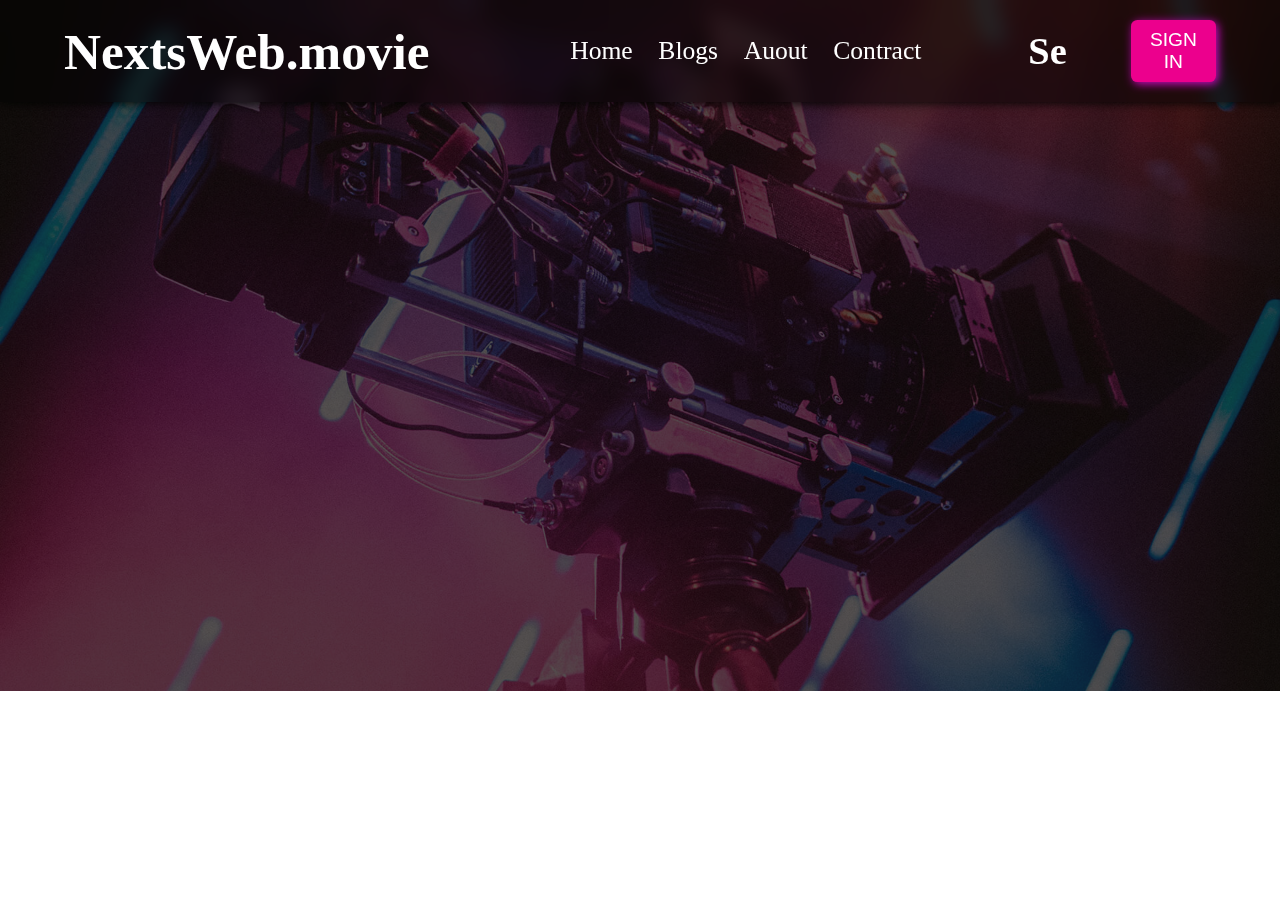
==== index.html @ a1dbd4a1 "design menu bar" ====
<!DOCTYPE html>
<html lang="en">

<head>
    <meta charset="UTF-8">
    <meta name="viewport" content="width=device-width, initial-scale=1.0">
    <title>Text Alignment</title>

    <link rel="stylesheet" href="./style.css">

</head>

<body>

    <section class="head">
        <div>
            <div class="head_title">
                <h1>NextsWeb.movie</h1>
            </div>
            <div class="head_menu">
                <ul>
                    <li><a href="">Home</a></li>
                    <li><a href="">Blogs</a></li>
                    <li><a href="">Auout</a></li>
                    <li><a href="">Contract</a></li>
                </ul>
            </div>
    
            <div class="head_search">
                <h1>Se</h1>
            </div>

            <div class="head_signbtn">
                <button>SIGN IN</button>
            </div>
        </div>
    </section>

    <section class="baner">
        
    </section>



</body>

</html>
---- style.css ----
* {
    margin: 0;
    padding: 0;
}

body::-webkit-scrollbar {
    display: none;
}

.head {
    width: 100%;
    height: 8vw;
    /* background-color: rgba(36, 3, 32, 1); */
    backdrop-filter: blur(10px);
    display: flex;
    justify-content: center;
    align-items: center;
    color: white;
    position: fixed;
    z-index: 1;
    box-shadow: 1px 1px 10px rgb(0, 3, 0);
    
}
.head::before {
    content: "";
    position: absolute;
    top: 0;
    left: 0;
    width: 100%;
    height: 100%;
    background-color: rgba(0, 0, 0, 0.5); 
}
.head div {
    justify-content: space-between;
    display: flex;
    align-items: center;
    text-align: center;
    width: 90%;
    position: relative;
    z-index: 1;
}

.head div .head_title {
    font-size: 2vw;
}


.head div .head_menu ul {
    font-size: 2vw;
    display: flex;
    justify-content: center;
    list-style: none;
    margin-left: 10vw;
}

.head div .head_menu ul li{

    text-align: end;

}

.head div .head_menu ul a{
    text-decoration: none;
    color: white;
    padding: 1vw;
    transform: 1s out;
}

.head div .head_menu ul a:hover{
    color: rgb(236, 0, 141);
}

.head div .head_search{
    text-align: end;
    display: flex;
    justify-content: end;
    font-size: 1.5vw;
}

.head div .head_signbtn button{
    padding: .7vw 1.5vw;
    background-color: rgb(236, 0, 141);
    margin-left: 5vw;
    font-size: 1.5vw;
    cursor: pointer;
    color: white;
    border-radius: .5vw;
    box-shadow: 2px 2px 10px rgb(208, 8, 198);
    border: none;
}


.baner {
    position: relative; /* Parent container */
    background-image: url(./home__bg.jpg);
    background-size: cover;
    background-position: center;
    padding: 9vw 0 0 0;
    width: 100%;
    height: 45vw; /* Height নির্দিষ্ট করা */
    background-color: aquamarine;
}

.baner::before {
    content: "";
    position: absolute;
    top: 0;
    left: 0;
    width: 100%;
    height: 100%; /* Parent .baner-এর height অনুযায়ী নির্ধারণ করা */
    background-color: rgba(13, 7, 7, 0.7); /* 70% কালো শেড */
}
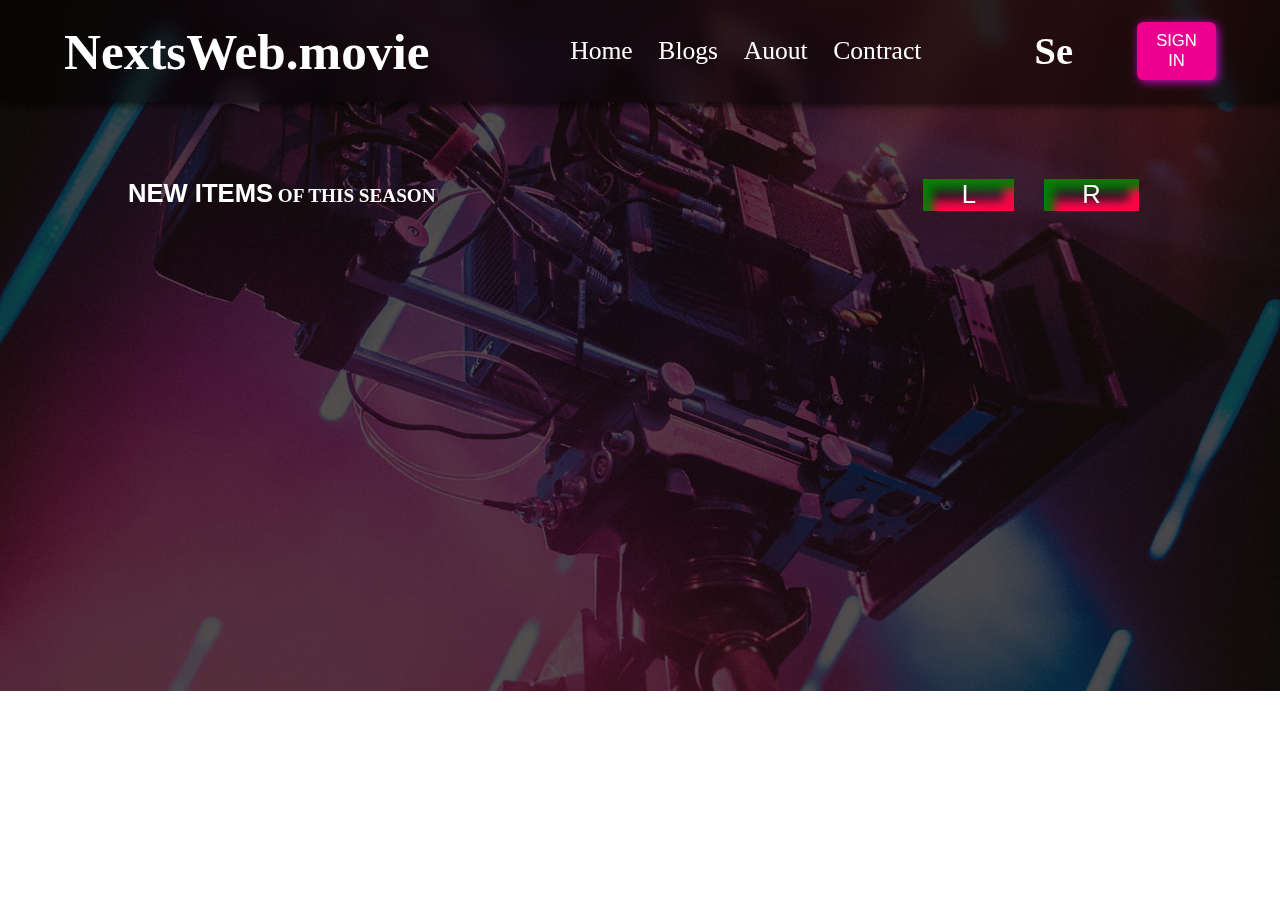
==== commit cdc989d4: "baner section working" ====
--- a/index.html
+++ b/index.html
@@ -25,7 +25,7 @@
                     <li><a href="">Contract</a></li>
                 </ul>
             </div>
-    
+
             <div class="head_search">
                 <h1>Se</h1>
             </div>
@@ -37,7 +37,18 @@
     </section>
 
     <section class="baner">
-        
+
+
+        <div class="baner_title">
+            <div>
+                <h1><samp>NEW ITEMS</samp> OF THIS SEASON</h1>
+            </div>
+            <div>
+                <button> L </button>
+                <button>R</button>
+            </div>
+        </div>
+
     </section>
 
 
--- a/style.css
+++ b/style.css
@@ -81,7 +81,7 @@
     padding: .7vw 1.5vw;
     background-color: rgb(236, 0, 141);
     margin-left: 5vw;
-    font-size: 1.5vw;
+    font-size: 1.3vw;
     cursor: pointer;
     color: white;
     border-radius: .5vw;
@@ -99,6 +99,11 @@
     width: 100%;
     height: 45vw; /* Height নির্দিষ্ট করা */
     background-color: aquamarine;
+    color: white;
+    display: flex;
+    justify-content: center;
+    
+    
 }
 
 .baner::before {
@@ -110,3 +115,36 @@
     height: 100%; /* Parent .baner-এর height অনুযায়ী নির্ধারণ করা */
     background-color: rgba(13, 7, 7, 0.7); /* 70% কালো শেড */
 }
+
+.baner .baner_title{
+    margin-top: 5vw;
+    display: flex;
+    position: fixed;
+    z-index: 1;
+    justify-content: space-between;
+    width: 80%;
+}
+.baner .baner_title h1{
+    font-size: 1.5vw;
+}
+.baner .baner_title h1 samp{
+    font-size: 2vw;
+    font-family: 'Franklin Gothic Medium', 'Arial Narrow', Arial, sans-serif;
+}
+.baner .baner_title button{
+    font-size: 2vw;
+    background:none;
+    border: none;
+    color: white;
+    padding: .1vw 3vw;
+    box-shadow: 10px 10px 10px green inset,
+    -10px -10px 10px rgb(255, 5, 71) inset;
+    margin:0 1vw;
+    transition: all 1s;
+}
+.baner .baner_title button:hover{
+    box-shadow: 10px 10px 10px red inset,
+    -10px -10px 10px green inset;
+    margin:0 1vw;
+    cursor: pointer;
+}
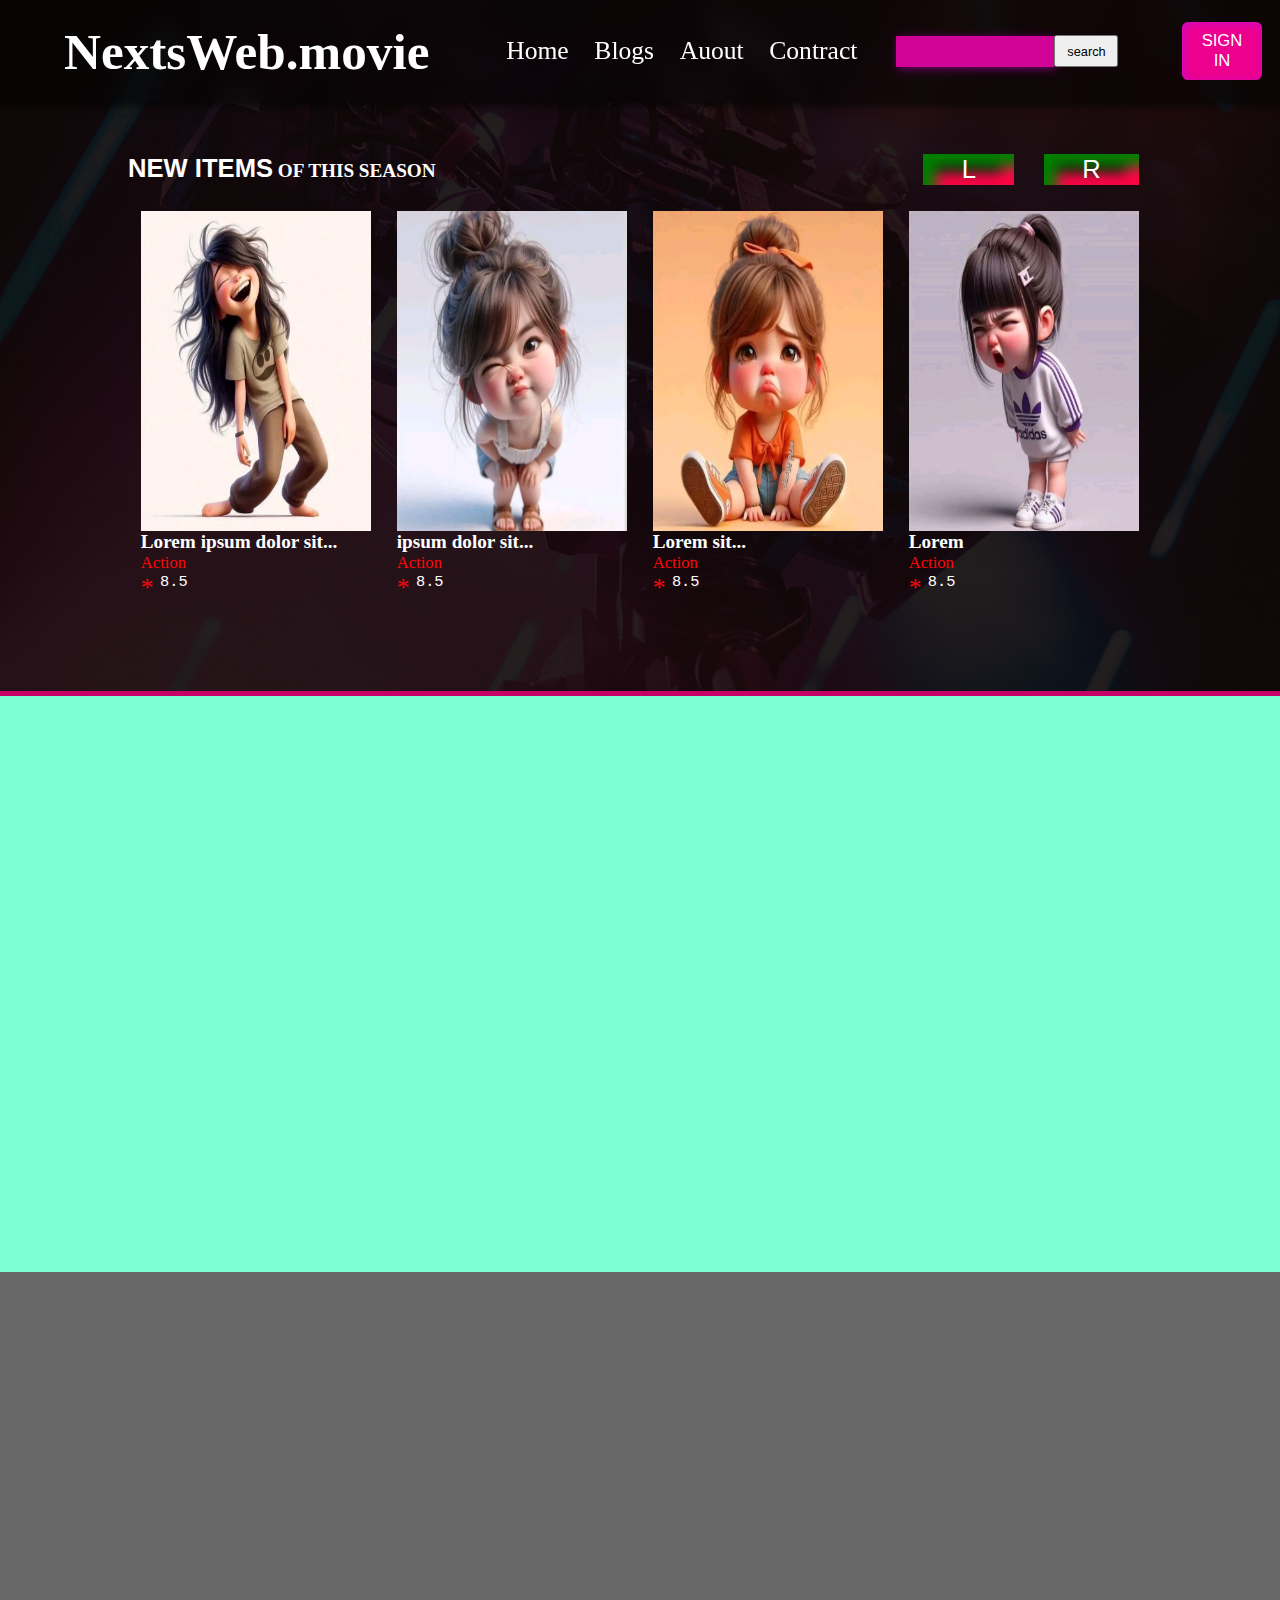
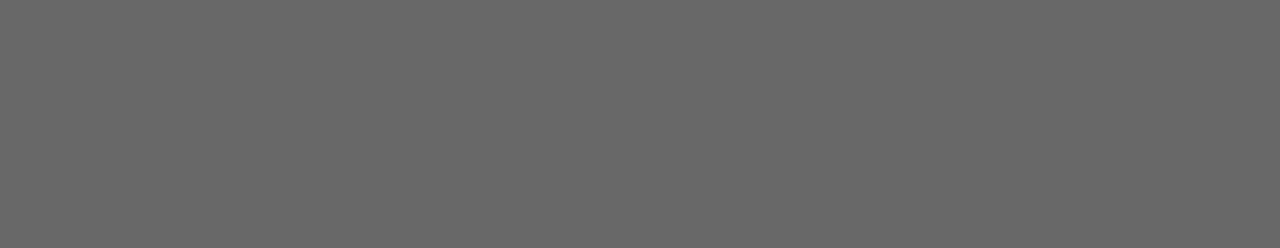
==== commit 7deaaf81: "complite baner section" ====
--- a/index.html
+++ b/index.html
@@ -27,7 +27,8 @@
             </div>
 
             <div class="head_search">
-                <h1>Se</h1>
+                <input type="text">
+                <button>search</button>
             </div>
 
             <div class="head_signbtn">
@@ -36,20 +37,169 @@
         </div>
     </section>
 
+
+
     <section class="baner">
-
-
         <div class="baner_title">
             <div>
                 <h1><samp>NEW ITEMS</samp> OF THIS SEASON</h1>
             </div>
             <div>
-                <button> L </button>
-                <button>R</button>
+                <button id="leftBtn"> L </button>
+                <button id="rightBtn"> R </button>
             </div>
         </div>
 
-    </section>
+        <div class="baner_wrapper">
+            <div class="baner_body">
+
+                <div class="item">
+                    <div>
+                        <a href="">
+                            <div class="image">
+                                <img src="./1737973259328.jpg" alt="">
+                            </div>
+                            <div class="title">
+                                <h1>Lorem ipsum dolor sit...</h1>
+                                <p>Action</p>
+                                <div style="margin: 0 ; display: flex; text-align: center;">
+                                    <span>* </span>
+                                    <samp
+                                        style="color: white; margin: 0;  z-index: 1; position: relative;  font-size: 1.2vw; margin-left: .5vw;">8.5</samp>
+                                </div>
+                            </div>
+                        </a>
+                    </div>
+                </div>
+
+                <div class="item">
+                    <div>
+                        <a href="">
+
+                            <div class="image">
+                                <img src="./1737973261341.jpg" alt="">
+                            </div>
+                            <div class="title">
+                                <h1> ipsum dolor sit...</h1>
+                                <p>Action</p>
+                                <div style="margin: 0 ; display: flex; text-align: center;">
+                                    <span>* </span>
+                                    <samp
+                                        style="color: white; margin: 0;  z-index: 1; position: relative;  font-size: 1.2vw; margin-left: .5vw;">8.5</samp>
+                                </div>
+                            </div>
+                        </a>
+                    </div>
+                </div>
+
+                <div class="item">
+                    <div>
+                        <a href="">
+
+                            <div class="image">
+                                <img src="./1737973275456.jpg" alt="">
+                            </div>
+                            <div class="title">
+                                <h1>Lorem sit...</h1>
+                                <p>Action</p>
+                                <div style="margin: 0 ; display: flex; text-align: center;">
+                                    <span>* </span>
+                                    <samp
+                                        style="color: white; margin: 0;  z-index: 1; position: relative;  font-size: 1.2vw; margin-left: .5vw;">8.5</samp>
+                                </div>
+                        </a>
+                    </div>
+                </div>
+
+                
+            </div>
+
+            <div class="item">
+                <div>
+                    <div class="image">
+                        <img src="./1737973290416.jpg" alt="">
+                    </div>
+                    <div class="title">
+                        <h1>Lorem </h1>
+                        <p>Action</p>
+                        <div style="margin: 0 ; display: flex; text-align: center;">
+                            <span>* </span>
+                            <samp
+                                style="color: white; margin: 0;  z-index: 1; position: relative;  font-size: 1.2vw; margin-left: .5vw;">8.5</samp>
+                        </div>
+                    </div>
+                </div>
+            </div>
+
+
+            <div class="item">
+                <div>
+                    <div class="image">
+                        <img src="./1737983048044.jpg" alt="">
+                    </div>
+                    <div class="title">
+                        <h1>Lorem </h1>
+                        <p>Action</p>
+                        <div style="margin: 0 ; display: flex; text-align: center;">
+                            <span>* </span>
+                            <samp
+                                style="color: white; margin: 0;  z-index: 1; position: relative;  font-size: 1.2vw; margin-left: .5vw;">8.5</samp>
+                        </div>
+                    </div>
+                </div>
+            </div>
+
+            <div class="item">
+                <div>
+                    <div class="image">
+                        <img src="./home__bg.jpg" alt="">
+                    </div>
+                    <div class="title">
+                        <h1>Lorem </h1>
+                        <p>Action</p>
+                        <div style="margin: 0 ; display: flex; text-align: center;">
+                            <span>* </span>
+                            <samp
+                                style="color: white; margin: 0;  z-index: 1; position: relative;  font-size: 1.2vw; margin-left: .5vw;">8.5</samp>
+                        </div>
+                    </div>
+                </div>
+            </div>
+            
+        </div>
+
+    </section>
+
+    <script>
+        const bannerBody = document.querySelector(".baner_body");
+        const items = document.querySelectorAll(".item");
+
+        document.getElementById("rightBtn").addEventListener("click", function () {
+            const firstItem = bannerBody.firstElementChild;
+            bannerBody.appendChild(firstItem.cloneNode(true)); // নতুন করে শেষের দিকে যোগ হবে
+            bannerBody.removeChild(firstItem); // প্রথম আইটেম সরিয়ে দেওয়া হবে
+        });
+
+        document.getElementById("leftBtn").addEventListener("click", function () {
+            const lastItem = bannerBody.lastElementChild;
+            bannerBody.prepend(lastItem.cloneNode(true)); // নতুন করে শুরুতে যোগ হবে
+            bannerBody.removeChild(lastItem); // শেষের আইটেম সরিয়ে দেওয়া হবে
+        });
+    </script>
+
+
+    <section class="category">
+
+    </section>
+
+    <section class="expected_premiere">
+
+    </section>
+
+
+
+
+
 
 
 
--- a/style.css
+++ b/style.css
@@ -17,7 +17,7 @@
     align-items: center;
     color: white;
     position: fixed;
-    z-index: 1;
+    z-index: 2;
     box-shadow: 1px 1px 10px rgb(0, 3, 0);
     
 }
@@ -50,11 +50,10 @@
     display: flex;
     justify-content: center;
     list-style: none;
-    margin-left: 10vw;
+    margin-left: 5vw;
 }
 
 .head div .head_menu ul li{
-
     text-align: end;
 
 }
@@ -75,7 +74,32 @@
     display: flex;
     justify-content: end;
     font-size: 1.5vw;
-}
+    margin-left: 2vw;
+}
+.head div .head_search input{
+    width: 12vw;
+    height: 2vw;
+    outline: none;
+    background-color: rgb(209, 2, 150);
+    padding: .2vw;
+    border: none;
+    box-shadow: 2px 2px 10px rgb(112, 2, 107);
+    color: white;
+    font-size: 1vw;
+}
+
+.head div .head_search input:focus{
+    border: none;
+    outline: none;
+} 
+
+.head div .head_search button{
+    width: 5vw;
+    height: 2.5vw;
+    font-size: 1vw;
+}
+
+
 
 .head div .head_signbtn button{
     padding: .7vw 1.5vw;
@@ -85,8 +109,13 @@
     cursor: pointer;
     color: white;
     border-radius: .5vw;
+    box-shadow: 2px 2px 10px rgb(208, 8, 198) inset;
+    border: none;
+}
+
+.head div .head_signbtn button:hover{
+    /* background-color: rgb(191, 5, 117); */
     box-shadow: 2px 2px 10px rgb(208, 8, 198);
-    border: none;
 }
 
 
@@ -101,9 +130,9 @@
     background-color: aquamarine;
     color: white;
     display: flex;
-    justify-content: center;
-    
-    
+    align-items: center;
+    flex-direction: column;
+    border-bottom: 5px solid rgb(198, 0, 102);
 }
 
 .baner::before {
@@ -113,13 +142,13 @@
     left: 0;
     width: 100%;
     height: 100%; /* Parent .baner-এর height অনুযায়ী নির্ধারণ করা */
-    background-color: rgba(13, 7, 7, 0.7); /* 70% কালো শেড */
+    background-color: rgba(13, 7, 7, 0.9); /* 70% কালো শেড */
 }
 
 .baner .baner_title{
-    margin-top: 5vw;
-    display: flex;
-    position: fixed;
+    margin-top: 3vw;
+    display: flex;
+    /* position: fixed; */
     z-index: 1;
     justify-content: space-between;
     width: 80%;
@@ -137,14 +166,112 @@
     border: none;
     color: white;
     padding: .1vw 3vw;
-    box-shadow: 10px 10px 10px green inset,
-    -10px -10px 10px rgb(255, 5, 71) inset;
+    box-shadow: 1vw 1vw 1vw green inset,
+    -1vw -1vw 1vw rgb(255, 5, 71) inset;
     margin:0 1vw;
     transition: all 1s;
 }
 .baner .baner_title button:hover{
-    box-shadow: 10px 10px 10px red inset,
-    -10px -10px 10px green inset;
+    box-shadow: 1vw 1vw 1vw red inset,
+    -1vw -1vw 1vw green inset;
     margin:0 1vw;
     cursor: pointer;
 }
+.baner .baner_wrapper{
+    display: flex;
+    justify-content: center;
+    align-items: center;
+    width: 80%;
+}
+.baner .baner_body {
+    display: flex;
+    overflow:hidden;
+    width: 100%;
+   
+}
+
+.baner .baner_body .item a{
+    text-decoration: none;
+}
+
+.item {
+    position: relative;
+}
+
+.image {
+    position: relative;
+}
+
+.image img {
+    width: 100%;
+    height: auto;
+    display: block;
+    transition: all 0.3s ease;
+}
+
+.image:hover::after {
+    content: "";
+    position: absolute;
+    top: 0;
+    left: 0;
+    width: 100%;
+    height: 100%;
+    background: rgba(0, 0, 0, 0.5); /* 50% black shadow */
+    z-index: 1;
+}
+
+
+
+
+.baner .baner_body div div {
+    margin: 0 .5vw;
+    margin-top: 2vw;
+    color: white;
+
+}
+.baner .baner_body div  .title{
+    margin-top: 0;
+}
+.baner .baner_body div  .title h1{
+    z-index: 1; 
+    position: relative;
+    color: white;
+    font-size: 1.5vw;
+}
+
+
+.baner .baner_body div  p{
+    z-index: 1; 
+    position: relative;
+    color: rgb(255, 5, 5);
+    font-size: 1.3vw;
+}
+
+.baner .baner_body div  .title span{
+    z-index: 1; 
+    position: relative;
+    color: rgb(255, 5, 5);
+    font-size: 2vw;
+}
+
+
+.baner .baner_body div div img{
+    width: 18vw;
+    height: 25vw;
+    z-index: 1; 
+    position: relative;
+}
+
+
+.category{
+    width: 100%;
+    height: 45vw;
+    background-color: aquamarine;
+}
+
+.expected_premiere{
+    width: 100%;
+    height: 45vw;
+    background-color: rgb(104, 104, 104);
+}
+}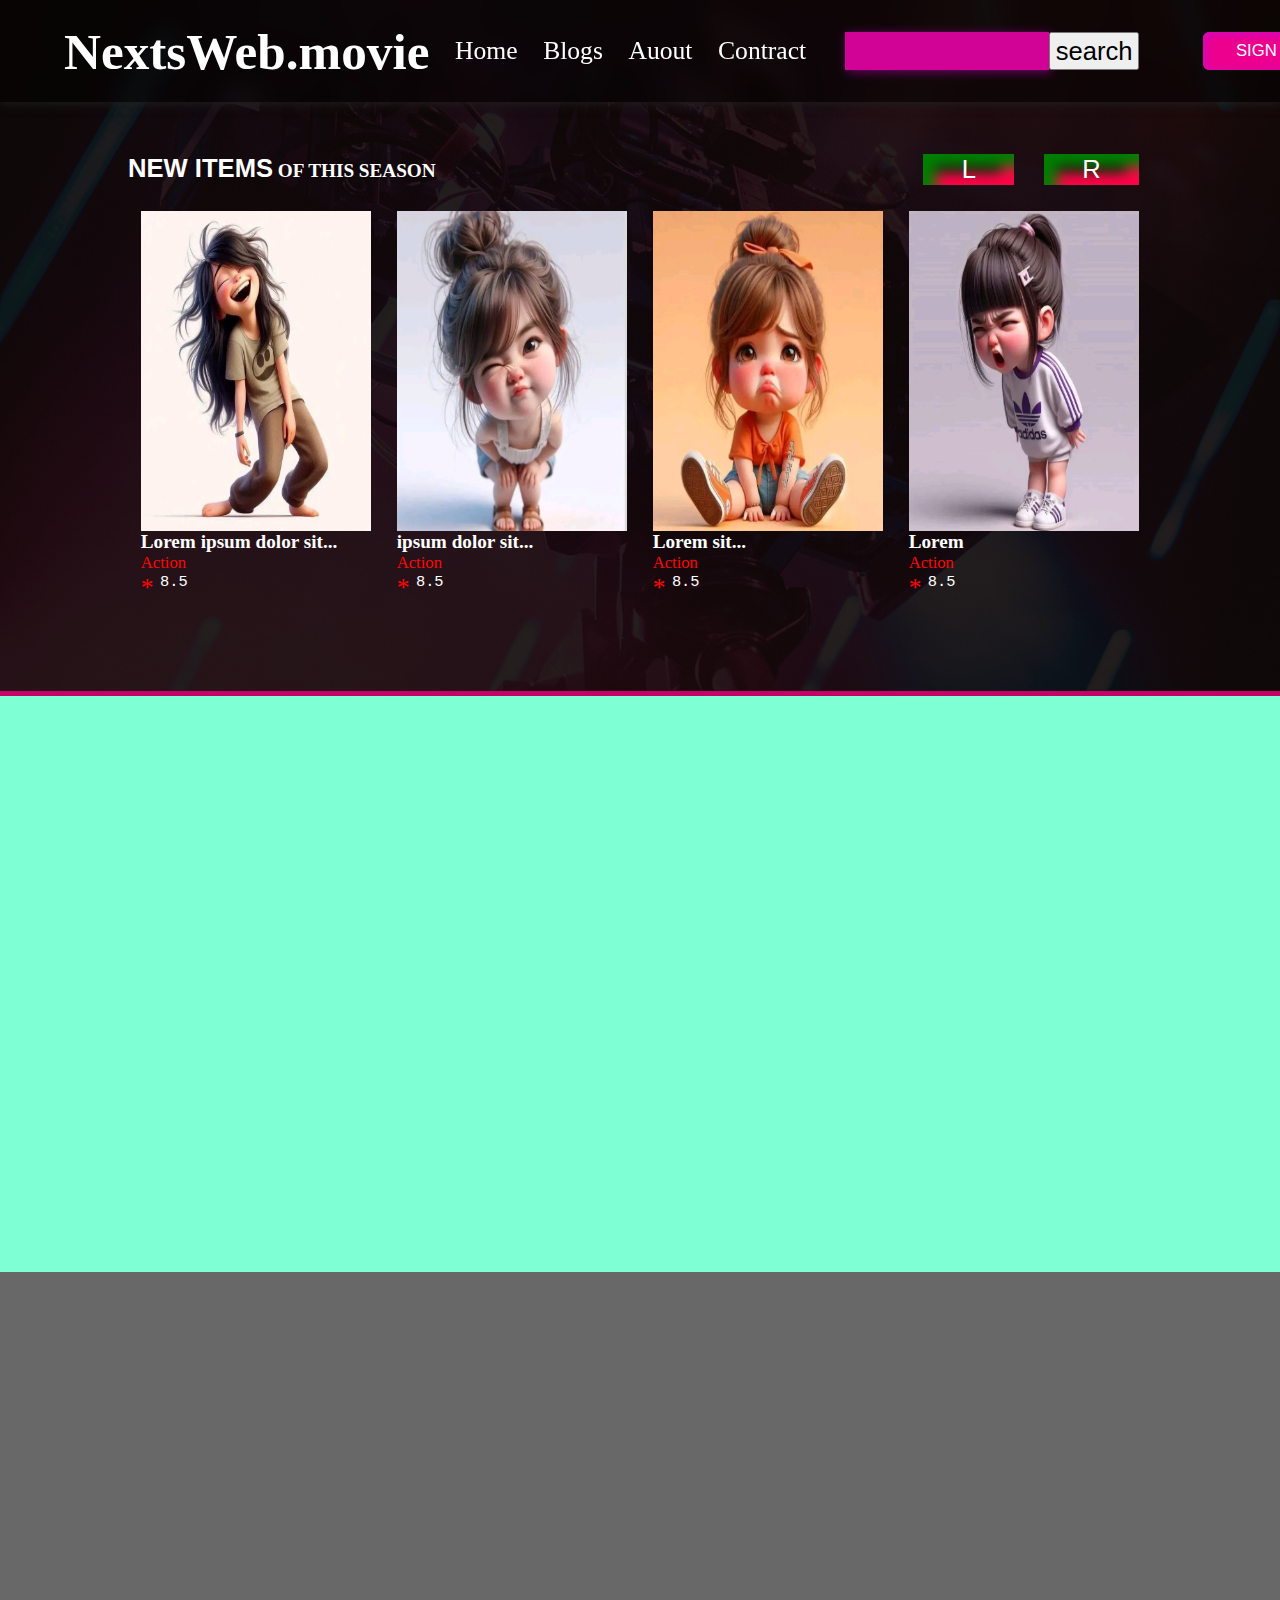
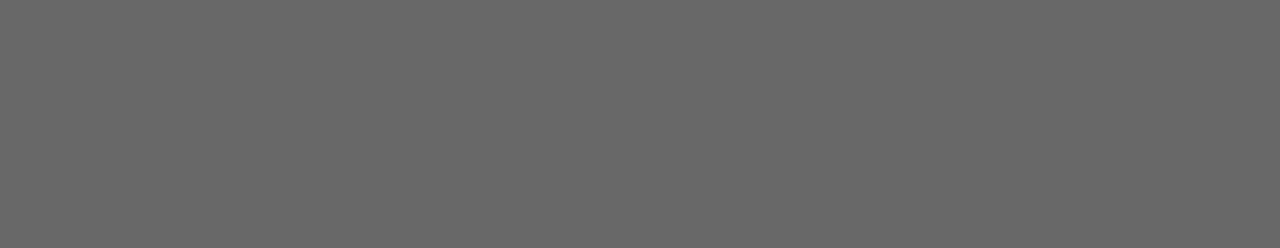
==== commit c6b8d67b: "change" ====
--- a/index.html
+++ b/index.html
@@ -4,7 +4,7 @@
 <head>
     <meta charset="UTF-8">
     <meta name="viewport" content="width=device-width, initial-scale=1.0">
-    <title>Text Alignment</title>
+    <title>NextsWeb.Novie</title>
 
     <link rel="stylesheet" href="./style.css">
 
@@ -189,7 +189,14 @@
 
 
     <section class="category">
-
+        <div class="menu">
+            <div class="title">
+
+            </div>
+            <div class="nav">
+                
+            </div>
+        </div>
     </section>
 
     <section class="expected_premiere">
--- a/style.css
+++ b/style.css
@@ -18,7 +18,7 @@
     color: white;
     position: fixed;
     z-index: 2;
-    box-shadow: 1px 1px 10px rgb(0, 3, 0);
+    box-shadow: 1px 1px 10px rgb(31, 33, 31);
     
 }
 .head::before {
@@ -50,7 +50,7 @@
     display: flex;
     justify-content: center;
     list-style: none;
-    margin-left: 5vw;
+    margin-left: 1vw;
 }
 
 .head div .head_menu ul li{
@@ -77,15 +77,15 @@
     margin-left: 2vw;
 }
 .head div .head_search input{
-    width: 12vw;
+    width: 15vw;
     height: 2vw;
     outline: none;
     background-color: rgb(209, 2, 150);
-    padding: .2vw;
+    padding: .5vw;
     border: none;
     box-shadow: 2px 2px 10px rgb(112, 2, 107);
     color: white;
-    font-size: 1vw;
+    font-size: 2vw;
 }
 
 .head div .head_search input:focus{
@@ -94,9 +94,9 @@
 } 
 
 .head div .head_search button{
-    width: 5vw;
-    height: 2.5vw;
-    font-size: 1vw;
+    width: 7vw;
+    height: 3vw;
+    font-size: 2vw;
 }
 
 
@@ -111,6 +111,7 @@
     border-radius: .5vw;
     box-shadow: 2px 2px 10px rgb(208, 8, 198) inset;
     border: none;
+    width: 10vw;
 }
 
 .head div .head_signbtn button:hover{
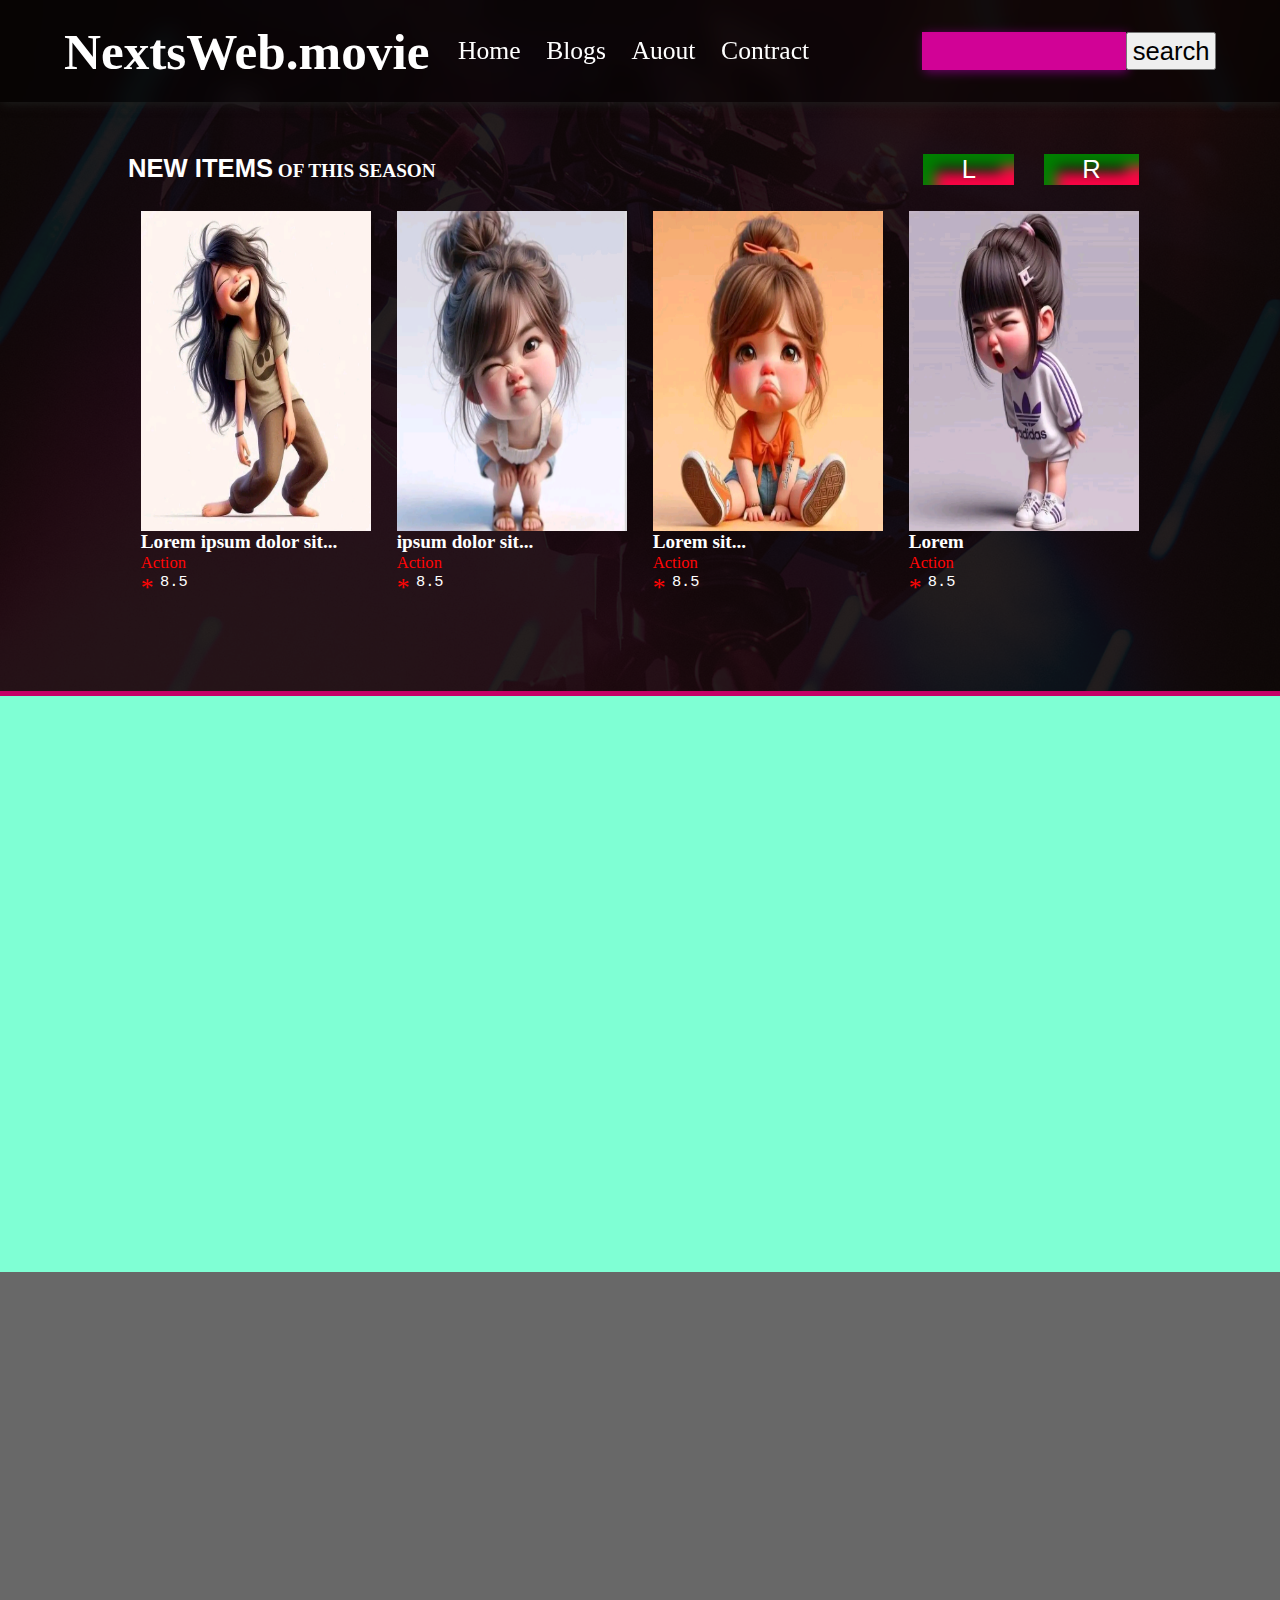
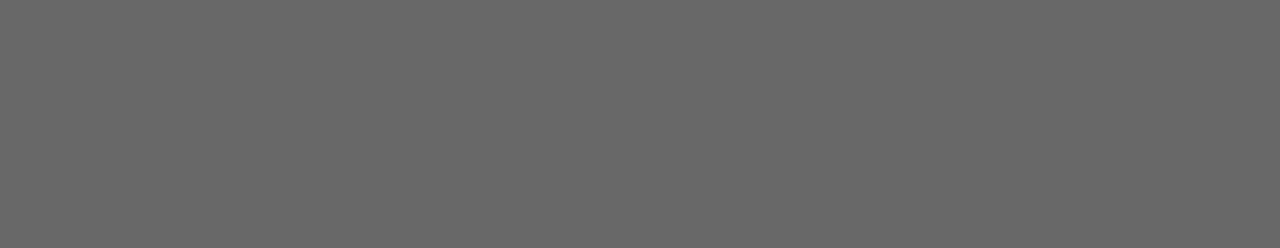
==== commit ea966898: "change" ====
--- a/index.html
+++ b/index.html
@@ -31,9 +31,9 @@
                 <button>search</button>
             </div>
 
-            <div class="head_signbtn">
+            <!-- <div class="head_signbtn">
                 <button>SIGN IN</button>
-            </div>
+            </div> -->
         </div>
     </section>
 
--- a/style.css
+++ b/style.css
@@ -112,6 +112,7 @@
     box-shadow: 2px 2px 10px rgb(208, 8, 198) inset;
     border: none;
     width: 10vw;
+    margin-right: 5vw;
 }
 
 .head div .head_signbtn button:hover{
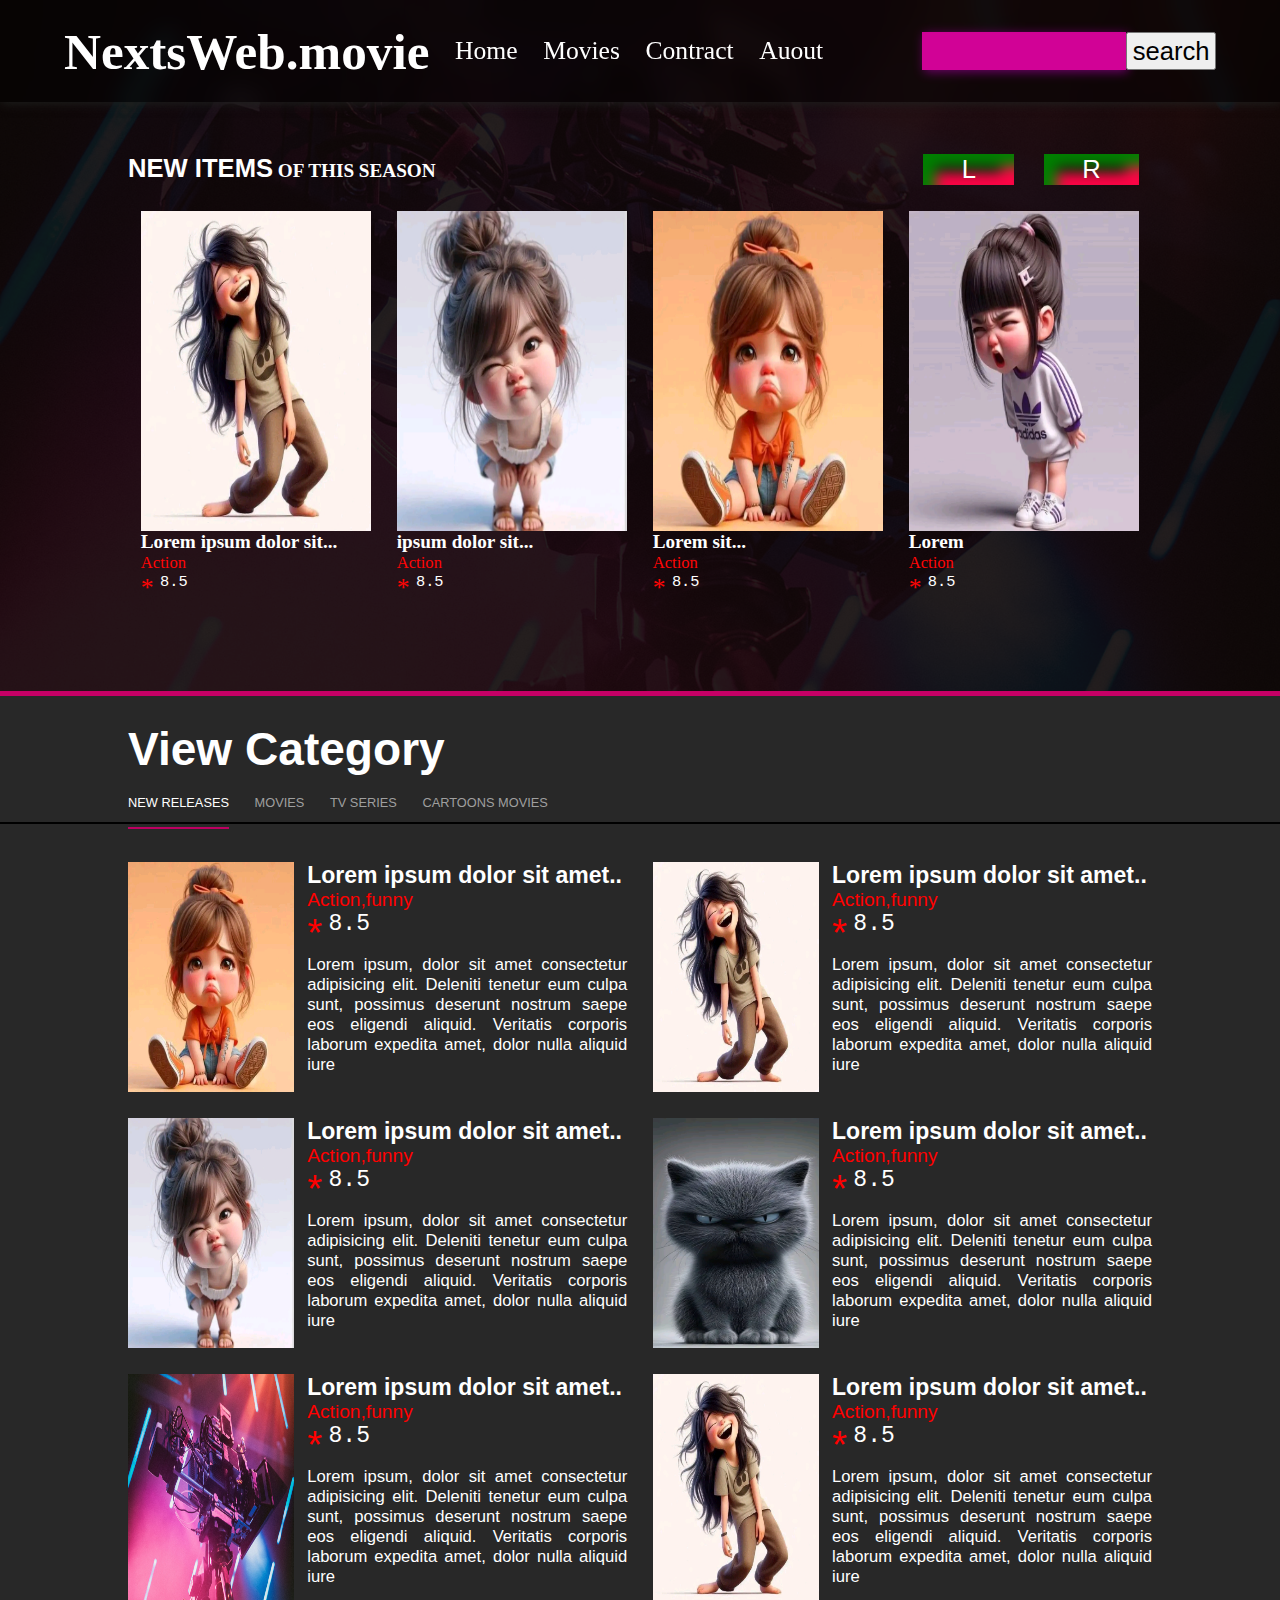
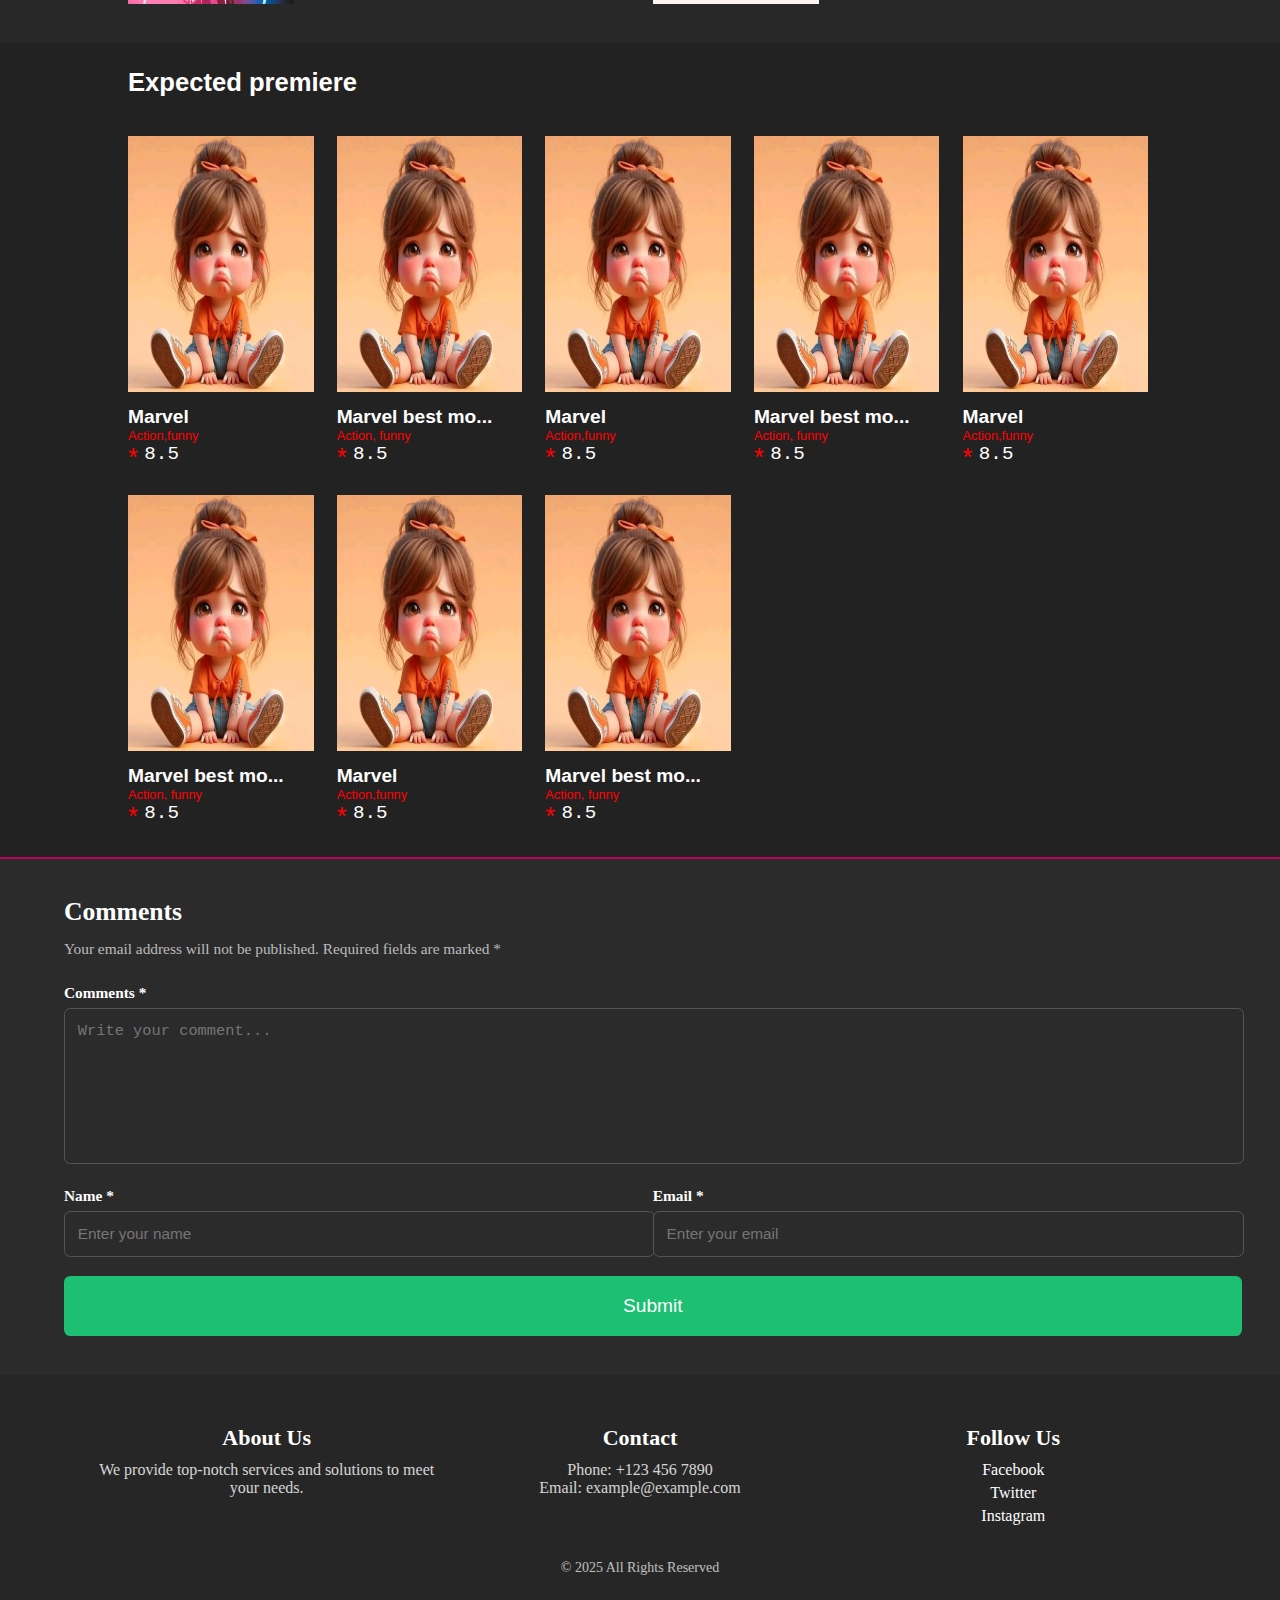
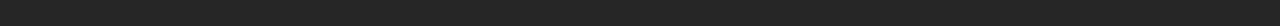
==== commit 1c931117: "complite home page" ====
--- a/index.html
+++ b/index.html
@@ -8,6 +8,7 @@
 
     <link rel="stylesheet" href="./style.css">
 
+
 </head>
 
 <body>
@@ -20,9 +21,9 @@
             <div class="head_menu">
                 <ul>
                     <li><a href="">Home</a></li>
-                    <li><a href="">Blogs</a></li>
+                    <li><a href="./singel.html">Movies</a></li>
+                    <li><a href="">Contract</a></li>
                     <li><a href="">Auout</a></li>
-                    <li><a href="">Contract</a></li>
                 </ul>
             </div>
 
@@ -31,9 +32,7 @@
                 <button>search</button>
             </div>
 
-            <!-- <div class="head_signbtn">
-                <button>SIGN IN</button>
-            </div> -->
+
         </div>
     </section>
 
@@ -111,7 +110,7 @@
                     </div>
                 </div>
 
-                
+
             </div>
 
             <div class="item">
@@ -165,7 +164,7 @@
                     </div>
                 </div>
             </div>
-            
+
         </div>
 
     </section>
@@ -190,20 +189,369 @@
 
     <section class="category">
         <div class="menu">
-            <div class="title">
-
-            </div>
-            <div class="nav">
-                
+            <div class="menu_div">
+                <div class="title">
+                    <h1>View Category</h1>
+                </div>
+                <div class="nav">
+                    <ul>
+                        <li>
+                            <a href="" class="active">NEW RELEASES</a>
+                        </li>
+
+                        <li>
+                            <a href="">MOVIES</a>
+                        </li>
+
+
+                        <li>
+                            <a href="">TV SERIES</a>
+                        </li>
+
+                        <li>
+                            <a href="">CARTOONS MOVIES</a>
+                        </li>
+                    </ul>
+                </div>
+            </div>
+        </div>
+
+        <div class="category_body">
+            <div class="category_body_item">
+                <div class="item">
+                    <a href="">
+                        <div class="items">
+                            <div class="img">
+                                <img src="./1737973275456.jpg" alt="">
+                            </div>
+                            <div class="title">
+                                <h1>Lorem ipsum dolor sit amet..</h1>
+                                <p>Action,funny</p>
+                                <div style="margin: 0 ; display: flex; text-align: center;">
+                                    <span style="font-size: 3vw; color: red;">* </span>
+                                    <samp
+                                        style="color: white; margin: 0;  z-index: 1; position: relative;  font-size: 1.8vw; margin-left: .5vw;">8.5</samp>
+                                </div>
+                                <p style="color: white; font-size: 1.3vw; text-align: justify;">Lorem ipsum, dolor sit
+                                    amet consectetur adipisicing elit. Deleniti tenetur eum culpa sunt, possimus
+                                    deserunt nostrum saepe eos eligendi aliquid. Veritatis corporis laborum expedita
+                                    amet, dolor nulla aliquid iure</p>
+                            </div>
+                        </div>
+                    </a>
+                </div>
+
+                <div class="item">
+                    <a href="">
+                        <div class="items">
+                            <div class="img">
+                                <img src="./1737973259328.jpg" alt="">
+                            </div>
+                            <div class="title">
+                                <h1>Lorem ipsum dolor sit amet..</h1>
+                                <p>Action,funny</p>
+                                <div style="margin: 0 ; display: flex; text-align: center;">
+                                    <span style="font-size: 3vw; color: red;">* </span>
+                                    <samp
+                                        style="color: white; margin: 0;  z-index: 1; position: relative;  font-size: 1.8vw; margin-left: .5vw;">8.5</samp>
+                                </div>
+                                <p style="color: white; font-size: 1.3vw; text-align: justify;">Lorem ipsum, dolor sit
+                                    amet consectetur adipisicing elit. Deleniti tenetur eum culpa sunt, possimus
+                                    deserunt nostrum saepe eos eligendi aliquid. Veritatis corporis laborum expedita
+                                    amet, dolor nulla aliquid iure</p>
+                            </div>
+                        </div>
+                    </a>
+                </div>
+
+                <div class="item">
+                    <a href="">
+                        <div class="items">
+                            <div class="img">
+                                <img src="./1737973261341.jpg" alt="">
+                            </div>
+                            <div class="title">
+                                <h1>Lorem ipsum dolor sit amet..</h1>
+                                <p>Action,funny</p>
+                                <div style="margin: 0 ; display: flex; text-align: center;">
+                                    <span style="font-size: 3vw; color: red;">* </span>
+                                    <samp
+                                        style="color: white; margin: 0;  z-index: 1; position: relative;  font-size: 1.8vw; margin-left: .5vw;">8.5</samp>
+                                </div>
+                                <p style="color: white; font-size: 1.3vw; text-align: justify;">Lorem ipsum, dolor sit
+                                    amet consectetur adipisicing elit. Deleniti tenetur eum culpa sunt, possimus
+                                    deserunt nostrum saepe eos eligendi aliquid. Veritatis corporis laborum expedita
+                                    amet, dolor nulla aliquid iure</p>
+                            </div>
+                        </div>
+                    </a>
+                </div>
+
+                <div class="item">
+                    <a href="">
+                        <div class="items">
+                            <div class="img">
+                                <img src="./1737983048044.jpg" alt="">
+                            </div>
+                            <div class="title">
+                                <h1>Lorem ipsum dolor sit amet..</h1>
+                                <p>Action,funny</p>
+                                <div style="margin: 0 ; display: flex; text-align: center;">
+                                    <span style="font-size: 3vw; color: red;">* </span>
+                                    <samp
+                                        style="color: white; margin: 0;  z-index: 1; position: relative;  font-size: 1.8vw; margin-left: .5vw;">8.5</samp>
+                                </div>
+                                <p style="color: white; font-size: 1.3vw; text-align: justify;">Lorem ipsum, dolor sit
+                                    amet consectetur adipisicing elit. Deleniti tenetur eum culpa sunt, possimus
+                                    deserunt nostrum saepe eos eligendi aliquid. Veritatis corporis laborum expedita
+                                    amet, dolor nulla aliquid iure</p>
+                            </div>
+                        </div>
+                    </a>
+                </div>
+
+                <div class="item">
+                    <a href="">
+                        <div class="items">
+                            <div class="img">
+                                <img src="./home__bg.jpg" alt="">
+                            </div>
+                            <div class="title">
+                                <h1>Lorem ipsum dolor sit amet..</h1>
+                                <p>Action,funny</p>
+                                <div style="margin: 0 ; display: flex; text-align: center;">
+                                    <span style="font-size: 3vw; color: red;">* </span>
+                                    <samp
+                                        style="color: white; margin: 0;  z-index: 1; position: relative;  font-size: 1.8vw; margin-left: .5vw;">8.5</samp>
+                                </div>
+                                <p style="color: white; font-size: 1.3vw; text-align: justify;">Lorem ipsum, dolor sit
+                                    amet consectetur adipisicing elit. Deleniti tenetur eum culpa sunt, possimus
+                                    deserunt nostrum saepe eos eligendi aliquid. Veritatis corporis laborum expedita
+                                    amet, dolor nulla aliquid iure</p>
+                            </div>
+                        </div>
+                    </a>
+                </div>
+
+                <div class="item">
+                    <a href="">
+                        <div class="items">
+                            <div class="img">
+                                <img src="./1737973259328.jpg" alt="">
+                            </div>
+                            <div class="title">
+                                <h1>Lorem ipsum dolor sit amet..</h1>
+                                <p>Action,funny</p>
+                                <div style="margin: 0 ; display: flex; text-align: center;">
+                                    <span style="font-size: 3vw; color: red;">* </span>
+                                    <samp
+                                        style="color: white; margin: 0;  z-index: 1; position: relative;  font-size: 1.8vw; margin-left: .5vw;">8.5</samp>
+                                </div>
+                                <p style="color: white; font-size: 1.3vw; text-align: justify;">Lorem ipsum, dolor sit
+                                    amet consectetur adipisicing elit. Deleniti tenetur eum culpa sunt, possimus
+                                    deserunt nostrum saepe eos eligendi aliquid. Veritatis corporis laborum expedita
+                                    amet, dolor nulla aliquid iure</p>
+                            </div>
+                        </div>
+                    </a>
+                </div>
+
             </div>
         </div>
     </section>
 
     <section class="expected_premiere">
-
+        <div class="body">
+            <h1>Expected premiere</h1>
+
+            <div class="items">
+                <a href="">
+                    <div class="item">
+                        <div class="img_div">
+                            <img class="img" src="./1737973275456.jpg" alt="">
+                        </div>
+                        <h1>Marvel</h1>
+                        <p>Action,funny</p>
+                        <div style="margin: 0 ; display: flex; text-align: center; padding: 0;">
+                            <span style="font-size: 2vw; color: red;">* </span>
+                            <samp
+                                style="color: white; margin: 0;  z-index: 1; position: relative;  font-size: 1.5vw; margin-left: .5vw;">8.5</samp>
+
+                        </div>
+                    </div>
+                </a>
+
+                <a href="">
+                    <div class="item">
+                        <div class="img_div">
+                            <img class="img" src="./1737973275456.jpg" alt="">
+                        </div>
+                        <h1>Marvel best mo...</h1>
+                        <p>Action, funny</p>
+                        <div style="margin: 0 ; display: flex; text-align: center; padding: 0;">
+                            <span style="font-size: 2vw; color: red;">* </span>
+                            <samp
+                                style="color: white; margin: 0;  z-index: 1; position: relative;  font-size: 1.5vw; margin-left: .5vw;">8.5</samp>
+
+                        </div>
+                    </div>
+                </a>
+
+
+                <a href="">
+                    <div class="item">
+                        <div class="img_div">
+                            <img class="img" src="./1737973275456.jpg" alt="">
+                        </div>
+                        <h1>Marvel</h1>
+                        <p>Action,funny</p>
+                        <div style="margin: 0 ; display: flex; text-align: center; padding: 0;">
+                            <span style="font-size: 2vw; color: red;">* </span>
+                            <samp
+                                style="color: white; margin: 0;  z-index: 1; position: relative;  font-size: 1.5vw; margin-left: .5vw;">8.5</samp>
+
+                        </div>
+                    </div>
+                </a>
+
+                <a href="">
+                    <div class="item">
+                        <div class="img_div">
+                            <img class="img" src="./1737973275456.jpg" alt="">
+                        </div>
+                        <h1>Marvel best mo...</h1>
+                        <p>Action, funny</p>
+                        <div style="margin: 0 ; display: flex; text-align: center; padding: 0;">
+                            <span style="font-size: 2vw; color: red;">* </span>
+                            <samp
+                                style="color: white; margin: 0;  z-index: 1; position: relative;  font-size: 1.5vw; margin-left: .5vw;">8.5</samp>
+
+                        </div>
+                    </div>
+                </a>
+
+
+                <a href="">
+                    <div class="item">
+                        <div class="img_div">
+                            <img class="img" src="./1737973275456.jpg" alt="">
+                        </div>
+                        <h1>Marvel</h1>
+                        <p>Action,funny</p>
+                        <div style="margin: 0 ; display: flex; text-align: center; padding: 0;">
+                            <span style="font-size: 2vw; color: red;">* </span>
+                            <samp
+                                style="color: white; margin: 0;  z-index: 1; position: relative;  font-size: 1.5vw; margin-left: .5vw;">8.5</samp>
+
+                        </div>
+                    </div>
+                </a>
+
+                <a href="">
+                    <div class="item">
+                        <div class="img_div">
+                            <img class="img" src="./1737973275456.jpg" alt="">
+                        </div>
+                        <h1>Marvel best mo...</h1>
+                        <p>Action, funny</p>
+                        <div style="margin: 0 ; display: flex; text-align: center; padding: 0;">
+                            <span style="font-size: 2vw; color: red;">* </span>
+                            <samp
+                                style="color: white; margin: 0;  z-index: 1; position: relative;  font-size: 1.5vw; margin-left: .5vw;">8.5</samp>
+
+                        </div>
+                    </div>
+                </a>
+
+                <a href="">
+                    <div class="item">
+                        <div class="img_div">
+                            <img class="img" src="./1737973275456.jpg" alt="">
+                        </div>
+                        <h1>Marvel</h1>
+                        <p>Action,funny</p>
+                        <div style="margin: 0 ; display: flex; text-align: center; padding: 0;">
+                            <span style="font-size: 2vw; color: red;">* </span>
+                            <samp
+                                style="color: white; margin: 0;  z-index: 1; position: relative;  font-size: 1.5vw; margin-left: .5vw;">8.5</samp>
+
+                        </div>
+                    </div>
+                </a>
+
+                <a href="">
+                    <div class="item">
+                        <div class="img_div">
+                            <img class="img" src="./1737973275456.jpg" alt="">
+                        </div>
+                        <h1>Marvel best mo...</h1>
+                        <p>Action, funny</p>
+                        <div style="margin: 0 ; display: flex; text-align: center; padding: 0;">
+                            <span style="font-size: 2vw; color: red;">* </span>
+                            <samp
+                                style="color: white; margin: 0;  z-index: 1; position: relative;  font-size: 1.5vw; margin-left: .5vw;">8.5</samp>
+
+                        </div>
+                    </div>
+                </a>
+
+
+
+
+            </div>
+        </div>
     </section>
 
-
+    <section class="p-5 comment_section">
+        <div class="comment_container">
+            <h2>Comments</h2>
+            <p>Your email address will not be published. Required fields are marked <span class="text-danger">*</span>
+            </p>
+
+            <label for="comment">Comments <span class="text-danger">*</span></label>
+            <textarea id="comment" placeholder="Write your comment..."></textarea>
+
+            <div class="input_group">
+                <div>
+                    <label for="name">Name <span class="text-danger">*</span></label>
+                    <input type="text" id="name" placeholder="Enter your name">
+                </div>
+                <div>
+                    <label for="email">Email <span class="text-danger">*</span></label>
+                    <input type="email" id="email" placeholder="Enter your email">
+                </div>
+            </div>
+
+            <button class="submit_btn">Submit</button>
+        </div>
+    </section>
+
+
+
+    <section class="section_buttom">
+        <div class="container">
+            <div class="footer-content">
+                <div class="footer-box">
+                    <h4>About Us</h4>
+                    <p>We provide top-notch services and solutions to meet your needs.</p>
+                </div>
+                <div class="footer-box">
+                    <h4>Contact</h4>
+                    <p>Phone: +123 456 7890</p>
+                    <p>Email: example@example.com</p>
+                </div>
+                <div class="footer-box">
+                    <h4>Follow Us</h4>
+                    <a href="#">Facebook</a>
+                    <a href="#">Twitter</a>
+                    <a href="#">Instagram</a>
+                </div>
+            </div>
+            <div class="footer-bottom">
+                <p>© 2025 All Rights Reserved</p>
+            </div>
+        </div>
+    </section>
 
 
 
@@ -212,4 +560,6 @@
 
 </body>
 
+
+
 </html>--- a/style.css
+++ b/style.css
@@ -1,6 +1,7 @@
 * {
     margin: 0;
     padding: 0;
+    user-select: none;
 }
 
 body::-webkit-scrollbar {
@@ -19,8 +20,9 @@
     position: fixed;
     z-index: 2;
     box-shadow: 1px 1px 10px rgb(31, 33, 31);
-    
-}
+
+}
+
 .head::before {
     content: "";
     position: absolute;
@@ -28,8 +30,9 @@
     left: 0;
     width: 100%;
     height: 100%;
-    background-color: rgba(0, 0, 0, 0.5); 
-}
+    background-color: rgba(0, 0, 0, 0.5);
+}
+
 .head div {
     justify-content: space-between;
     display: flex;
@@ -53,30 +56,31 @@
     margin-left: 1vw;
 }
 
-.head div .head_menu ul li{
+.head div .head_menu ul li {
     text-align: end;
 
 }
 
-.head div .head_menu ul a{
+.head div .head_menu ul a {
     text-decoration: none;
     color: white;
     padding: 1vw;
     transform: 1s out;
 }
 
-.head div .head_menu ul a:hover{
+.head div .head_menu ul a:hover {
     color: rgb(236, 0, 141);
 }
 
-.head div .head_search{
+.head div .head_search {
     text-align: end;
     display: flex;
     justify-content: end;
     font-size: 1.5vw;
     margin-left: 2vw;
 }
-.head div .head_search input{
+
+.head div .head_search input {
     width: 15vw;
     height: 2vw;
     outline: none;
@@ -88,12 +92,12 @@
     font-size: 2vw;
 }
 
-.head div .head_search input:focus{
+.head div .head_search input:focus {
     border: none;
     outline: none;
-} 
-
-.head div .head_search button{
+}
+
+.head div .head_search button {
     width: 7vw;
     height: 3vw;
     font-size: 2vw;
@@ -101,7 +105,7 @@
 
 
 
-.head div .head_signbtn button{
+.head div .head_signbtn button {
     padding: .7vw 1.5vw;
     background-color: rgb(236, 0, 141);
     margin-left: 5vw;
@@ -115,20 +119,22 @@
     margin-right: 5vw;
 }
 
-.head div .head_signbtn button:hover{
+.head div .head_signbtn button:hover {
     /* background-color: rgb(191, 5, 117); */
     box-shadow: 2px 2px 10px rgb(208, 8, 198);
 }
 
 
 .baner {
-    position: relative; /* Parent container */
+    position: relative;
+    /* Parent container */
     background-image: url(./home__bg.jpg);
     background-size: cover;
     background-position: center;
     padding: 9vw 0 0 0;
     width: 100%;
-    height: 45vw; /* Height নির্দিষ্ট করা */
+    height: 45vw;
+    /* Height নির্দিষ্ট করা */
     background-color: aquamarine;
     color: white;
     display: flex;
@@ -143,11 +149,13 @@
     top: 0;
     left: 0;
     width: 100%;
-    height: 100%; /* Parent .baner-এর height অনুযায়ী নির্ধারণ করা */
-    background-color: rgba(13, 7, 7, 0.9); /* 70% কালো শেড */
-}
-
-.baner .baner_title{
+    height: 100%;
+    /* Parent .baner-এর height অনুযায়ী নির্ধারণ করা */
+    background-color: rgba(13, 7, 7, 0.9);
+    /* 70% কালো শেড */
+}
+
+.baner .baner_title {
     margin-top: 3vw;
     display: flex;
     /* position: fixed; */
@@ -155,44 +163,50 @@
     justify-content: space-between;
     width: 80%;
 }
-.baner .baner_title h1{
+
+.baner .baner_title h1 {
     font-size: 1.5vw;
 }
-.baner .baner_title h1 samp{
+
+.baner .baner_title h1 samp {
     font-size: 2vw;
     font-family: 'Franklin Gothic Medium', 'Arial Narrow', Arial, sans-serif;
 }
-.baner .baner_title button{
-    font-size: 2vw;
-    background:none;
+
+.baner .baner_title button {
+    font-size: 2vw;
+    background: none;
     border: none;
     color: white;
     padding: .1vw 3vw;
     box-shadow: 1vw 1vw 1vw green inset,
-    -1vw -1vw 1vw rgb(255, 5, 71) inset;
-    margin:0 1vw;
+        -1vw -1vw 1vw rgb(255, 5, 71) inset;
+    margin: 0 1vw;
     transition: all 1s;
 }
-.baner .baner_title button:hover{
+
+.baner .baner_title button:hover {
     box-shadow: 1vw 1vw 1vw red inset,
-    -1vw -1vw 1vw green inset;
-    margin:0 1vw;
+        -1vw -1vw 1vw green inset;
+    margin: 0 1vw;
     cursor: pointer;
 }
-.baner .baner_wrapper{
+
+.baner .baner_wrapper {
     display: flex;
     justify-content: center;
     align-items: center;
     width: 80%;
 }
+
 .baner .baner_body {
     display: flex;
-    overflow:hidden;
-    width: 100%;
-   
-}
-
-.baner .baner_body .item a{
+    overflow: hidden;
+    width: 100%;
+
+}
+
+.baner .baner_body .item a {
     text-decoration: none;
 }
 
@@ -218,8 +232,13 @@
     left: 0;
     width: 100%;
     height: 100%;
-    background: rgba(0, 0, 0, 0.5); /* 50% black shadow */
-    z-index: 1;
+    background: rgba(194, 21, 21, 0.5);
+    /* 50% black shadow */
+    z-index: 1;
+    background-image: url('./play-button.png');
+    background-repeat: no-repeat;
+    background-position: center;
+    background-size: 5vw;
 }
 
 
@@ -231,49 +250,450 @@
     color: white;
 
 }
-.baner .baner_body div  .title{
+
+.baner .baner_body div .title {
     margin-top: 0;
 }
-.baner .baner_body div  .title h1{
-    z-index: 1; 
+
+.baner .baner_body div .title h1 {
+    z-index: 1;
     position: relative;
     color: white;
     font-size: 1.5vw;
 }
 
 
-.baner .baner_body div  p{
-    z-index: 1; 
+.baner .baner_body div p {
+    z-index: 1;
     position: relative;
     color: rgb(255, 5, 5);
     font-size: 1.3vw;
 }
 
-.baner .baner_body div  .title span{
-    z-index: 1; 
+.baner .baner_body div .title span {
+    z-index: 1;
     position: relative;
     color: rgb(255, 5, 5);
     font-size: 2vw;
 }
 
 
-.baner .baner_body div div img{
+.baner .baner_body div div img {
     width: 18vw;
     height: 25vw;
-    z-index: 1; 
-    position: relative;
-}
-
-
-.category{
-    width: 100%;
-    height: 45vw;
-    background-color: aquamarine;
-}
-
-.expected_premiere{
-    width: 100%;
-    height: 45vw;
-    background-color: rgb(104, 104, 104);
-}
-}+    z-index: 1;
+    position: relative;
+}
+
+
+.category {
+    width: 100%;
+    /* height: 70vw; */
+    background-color: rgb(40, 40, 40);
+    color: white;
+
+}
+
+.category .menu {
+    padding-top: 2vw;
+    width: 100%;
+    border-bottom: 2px solid black;
+    min-height: 7.8vw;
+    justify-content: center;
+    display: flex;
+    box-shadow: 10px 10px 10px rgb(0, 0, 0);
+
+}
+
+.category .menu .menu_div {
+    width: 80%;
+}
+
+.category .menu .title {
+    font-family: 'Segoe UI', Tahoma, Geneva, Verdana, sans-serif;
+    font-size: 1.8vw;
+}
+
+
+.category .menu .menu_div .nav ul {
+    display: flex;
+    margin-top: 1.5vw;
+    list-style: none;
+    font-size: 1vw;
+}
+
+.category .menu .menu_div .nav ul li a {
+    margin-right: 2vw;
+    color: rgb(159, 159, 159);
+    text-decoration: none;
+    font-family: 'Gill Sans', 'Gill Sans MT', Calibri, 'Trebuchet MS', sans-serif;
+    padding-bottom: 1.3vw;
+}
+
+.category .menu .menu_div .nav ul li a:hover {
+    color: white;
+    border-bottom: 2px solid rgb(188, 0, 97);
+}
+
+.category .menu .menu_div .nav ul li .active {
+    color: white;
+    border-bottom: 2px solid rgb(188, 0, 97);
+}
+
+.expected_premiere {
+    width: 100%;
+    height: 70vw;
+    border-bottom: 2px solid rgb(188, 0, 97);
+}
+
+.category_body {
+    width: 100%;
+    /* background-color: rgb(0, 41, 41); */
+    background-color: rgb(40, 40, 40);
+    display: flex;
+    justify-content: center;
+    padding: 3vw 0;
+}
+
+.category_body .category_body_item {
+    display: flex;
+    flex-wrap: wrap;
+    /* যাতে নতুন লাইনে যেতে পারে */
+    justify-content: space-between;
+    gap: 2vw;
+    /* মার্জিনের পরিবর্তে gap ব্যবহার করুন */
+    width: 80vw;
+}
+
+.category_body .category_body_item .item {
+    width: calc(40vw - 1vw);
+    /* যাতে gap এর জন্য স্থান থাকে */
+    height: 18vw;
+    /* background-color: red; */
+}
+
+
+.category_body .category_body_item .item .img img {
+    width: 13vw;
+    height: 18vw;
+}
+
+.category_body .category_body_item .item .img:hover::after {
+    content: "";
+    position: absolute;
+    top: 0;
+    left: 0;
+    width: 13vw;
+    height: 18vw;
+    background: rgba(194, 21, 21, 0.5);
+    /* 50% black shadow */
+    z-index: 1;
+    background-image: url('./play-button.png');
+    background-repeat: no-repeat;
+    background-position: center;
+    background-size: 3vw;
+    z-index: 1;
+}
+
+.category_body .category_body_item .item a {
+    text-decoration: none;
+    color: white;
+}
+
+.category_body .category_body_item .item .items {
+    display: flex;
+    gap: 1vw;
+}
+
+.category_body .category_body_item .item .items .title {
+    font-family: Arial, Helvetica, sans-serif;
+}
+
+.category_body .category_body_item .item .items .title h1 {
+    font-size: 1.8vw;
+
+}
+
+.category_body .category_body_item .item .items .title p {
+    color: red;
+    font-size: 1.5vw;
+}
+
+
+.expected_premiere {
+    width: 100%;
+    height: auto;
+    background-color: rgb(35, 34, 35);
+    display: flex;
+    justify-content: center;
+    padding: 2vw 0;
+}
+
+.expected_premiere .body {
+    width: 80%;
+    color: white;
+    font-family: Verdana, Geneva, Tahoma, sans-serif;
+
+}
+
+
+.expected_premiere .body h1 {
+    color: white;
+    font-family: Verdana, Geneva, Tahoma, sans-serif;
+    font-size: 2vw;
+    margin-bottom: 1vw;
+}
+
+.expected_premiere .body .items {
+    display: flex;
+    gap: 1.8vw;
+    margin-top: 3vw;
+    width: 80vw;
+    flex-wrap: wrap;
+}
+
+.expected_premiere .body .item .img {
+    width: calc(16vw - 1.5vw);
+    height: 20vw;
+}
+
+.expected_premiere .body .items .item .img_div:hover::after {
+    content: "";
+    position: absolute;
+    top: 0;
+    left: 0;
+    width: calc(16vw - 1.5vw);
+    height: 20vw;
+    background: rgba(194, 21, 21, 0.5);
+    /* 50% black shadow */
+    z-index: 1;
+    background-image: url('./play-button.png');
+    background-repeat: no-repeat;
+    background-position: center;
+    background-size: 3vw;
+    z-index: 1;
+}
+.expected_premiere .body .items a{
+    text-decoration: none;
+}
+.expected_premiere .body .items .item h1{
+    font-size: 1.5vw;
+    margin: 0;
+    margin-top: .8vw;
+}
+
+.expected_premiere .body .items .item p{
+    font-size: 1vw;
+    margin: 0;
+    color: red;
+    
+}
+
+
+
+
+.comment_section {
+    width: 100vw;
+    background-color: #2b2b2c;
+    color: white;
+    display: flex;
+    justify-content: center;
+  
+}
+
+.comment_container {
+    width: 90vw;
+    /* background-color: #353336; */
+    padding: 3vw;
+    /* border-radius: 1vw; */
+    /* box-shadow: 0vw 0.4vw 1vw rgba(0, 0, 0, 0.2); */
+}
+
+.comment_container h2 {
+    margin-bottom: 1vw;
+    font-size: 2vw;
+    color: #fff;
+}
+
+.comment_container p {
+    font-size: 1.2vw;
+    color: #bbb;
+    margin-bottom: 2vw;
+}
+
+.comment_container label {
+    display: block;
+    font-size: 1.2vw;
+    font-weight: bold;
+    margin-bottom: 0.5vw;
+}
+
+.comment_container textarea, 
+.comment_container input {
+    width: 100%;
+    background-color: #2b2b2c;
+    color: white;
+    padding: 1vw;
+    border: 0.1vw solid #555;
+    border-radius: 0.5vw;
+    outline: none;
+    font-size: 1.2vw;
+    margin-bottom: 1.5vw;
+}
+
+.comment_container textarea {
+    height: 10vw;
+    resize: none;
+}
+
+.input_group {
+    display: flex;
+    gap: 2vw;
+}
+
+.input_group div {
+    flex: 1;
+}
+
+.comment_container input:focus, 
+.comment_container textarea:focus {
+    border-color: #1dbf73;
+}
+
+.submit_btn {
+    width: 92vw;
+    background-color: #1dbf73;
+    color: white;
+    padding: 1.5vw;
+    font-size: 1.5vw;
+    border: none;
+    border-radius: 0.5vw;
+    cursor: pointer;
+    transition: 0.3s;
+}
+
+.submit_btn:hover {
+    background-color: #17a661;
+}
+
+
+
+/* Footer Section */
+.section_buttom {
+    background-color: #262626; /* Black Background */
+    color: #fff;
+    padding: 50px 20px;
+    text-align: center;
+}
+
+.container {
+    max-width: 1100px;
+    margin: auto;
+}
+
+/* Footer Content - Using Flexbox */
+.footer-content {
+    display: flex;
+    justify-content: space-between;
+    flex-wrap: wrap;
+    gap: 20px;
+}
+
+.footer-box {
+    flex: 1;
+    min-width: 250px;
+    text-align: center;
+}
+
+.footer-box h4 {
+    font-size: 22px;
+    margin-bottom: 10px;
+    font-weight: bold;
+}
+
+.footer-box p {
+    font-size: 16px;
+    opacity: 0.8;
+}
+
+.footer-box a {
+    display: block;
+    color: #fff;
+    text-decoration: none;
+    font-size: 16px;
+    transition: 0.3s;
+    margin: 5px 0;
+}
+
+.footer-box a:hover {
+    color: #ff9800; /* Orange Hover Effect */
+    text-decoration: underline;
+}
+
+/* Footer Bottom */
+.footer-bottom {
+    margin-top: 30px;
+    opacity: 0.7;
+    font-size: 14px;
+}
+
+
+
+
+
+
+
+
+
+
+
+
+/* singel */
+.detils_section{
+    border: none;
+    display: flex;
+    flex-direction: row;
+    justify-content: center;
+    padding-top: 12vw;
+}
+
+.detils_section .detils{
+    width: 68vw;
+    height: 50vw;
+    /* background-color: #1dbf73; */
+    z-index: 1;
+}
+
+
+.detils_section .detils .detils_body{
+    display: flex;
+    flex-direction: row;
+    justify-content: center;
+}
+
+.detils_section .detils .detils_body .images img{
+    width: 22vw;
+    height: 25vw;
+    border-radius: .5vw;
+}
+
+.detils_section .detils .detils_body .title{
+    width: 45vw;
+    height: 25vw;
+    margin-left: 2vw;
+}
+
+.detils_section .detils .detils_body .title h1{
+    font-size: 2vw;
+    font-family: Georgia, 'Times New Roman', Times, serif;
+}
+
+
+
+
+.detils_section .category{
+    width: 30vw;
+    height: 50vw;
+    background-color: #31c201;
+    z-index: 1;
+}
